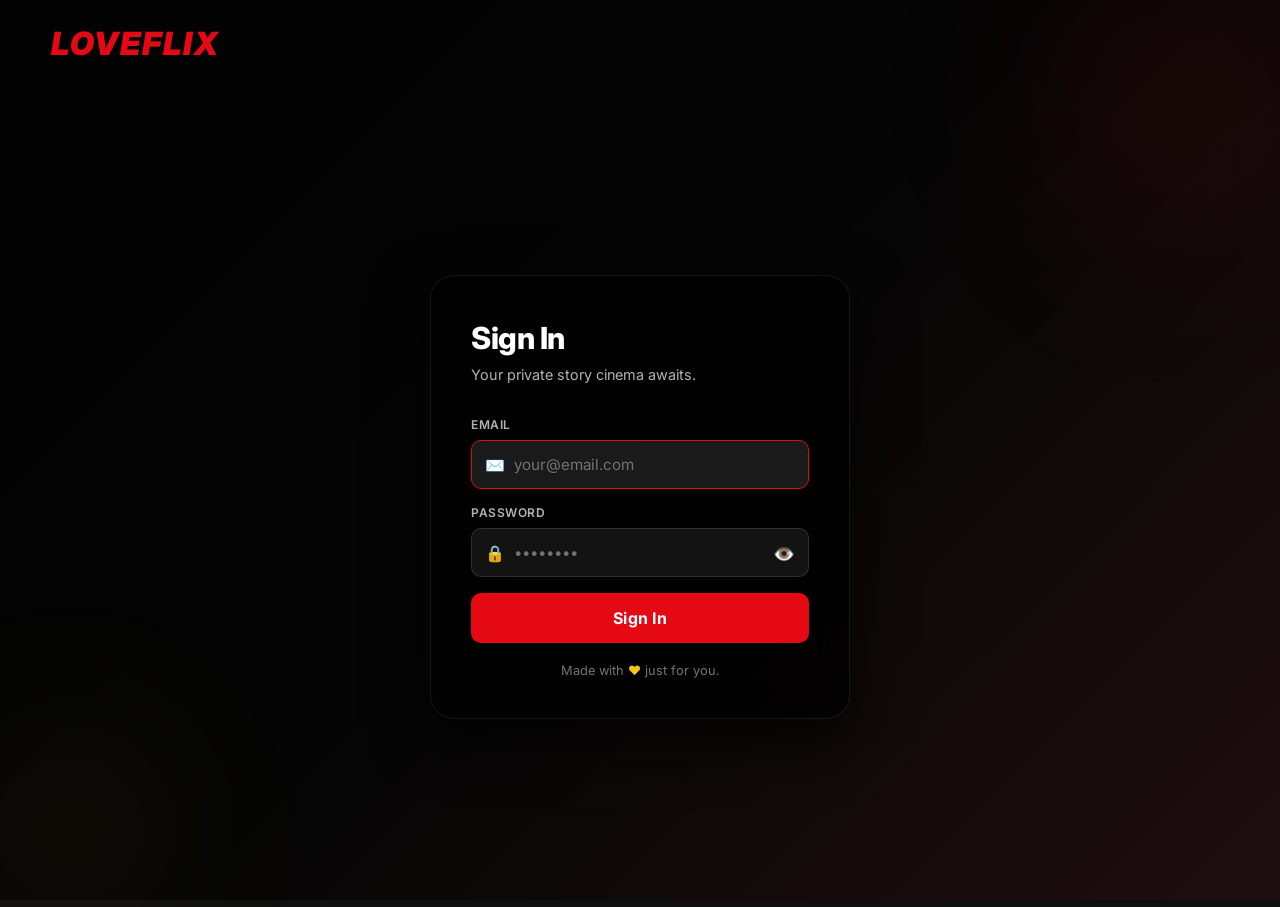
==== index.html @ a17122ec "Added Site" ====
<!DOCTYPE html>
<html lang="en">
<head>
  <meta charset="UTF-8" />
  <meta name="viewport" content="width=device-width, initial-scale=1.0" />
  <title>Loveflix — Sign In</title>
  <meta name="description" content="Sign in to Loveflix — your private story cinema." />
  <link rel="icon" href="data:image/svg+xml,<svg xmlns='http://www.w3.org/2000/svg' viewBox='0 0 100 100'><text y='.9em' font-size='90'>🎬</text></svg>" />
  <link rel="stylesheet" href="css/global.css" />
  <link rel="stylesheet" href="css/login.css" />
</head>
<body>

  <!-- Blobs -->
  <div class="blob blob-1"></div>
  <div class="blob blob-2"></div>

  <!-- Background Collage -->
  <div class="login-bg">
    <div class="bg-collage" id="bg-collage"></div>
    <div class="bg-overlay"></div>
  </div>

  <!-- Top Logo -->
  <div class="login-logo">
    <div class="brand">LOVEFLIX</div>
  </div>

  <!-- Center Card -->
  <div class="login-center">
    <div class="login-card" id="login-card">
      <h1>Sign In</h1>
      <p class="subtitle">Your private story cinema awaits.</p>

      <div class="error-msg" id="error-msg" role="alert"></div>

      <div class="form-group">
        <label for="email">Email</label>
        <div class="input-wrap">
          <span class="input-icon">✉️</span>
          <input
            type="email"
            id="email"
            placeholder="your@email.com"
            autocomplete="email"
            autofocus
          />
        </div>
      </div>

      <div class="form-group">
        <label for="password">Password</label>
        <div class="input-wrap">
          <span class="input-icon">🔒</span>
          <input
            type="password"
            id="password"
            placeholder="••••••••"
            autocomplete="current-password"
          />
          <button class="toggle-pw" id="toggle-pw" aria-label="Toggle password visibility" type="button">👁️</button>
        </div>
      </div>

      <button id="login-btn" type="button">
        <span class="btn-text">Sign In</span>
        <div class="btn-spinner"></div>
      </button>

      <p class="login-footer-note">Made with <span>♥</span> just for you.</p>
    </div>
  </div>

  <script src="js/auth.js"></script>
  <script src="js/utils.js"></script>
  <script>
    // Redirect if already logged in
    redirectIfLoggedIn();

    // Fill background collage with thumbnails
    (async () => {
      try {
        const videos = await fetchJSON("data/videos.json");
        const collage = document.getElementById("bg-collage");
        let thumbs = [...videos];
        // repeat to fill grid
        while (thumbs.length < 15) thumbs = [...thumbs, ...videos];
        thumbs.slice(0, 15).forEach(v => {
          const img = document.createElement("img");
          img.src = v.thumbnail;
          img.alt = v.title;
          img.loading = "lazy";
          collage.appendChild(img);
        });
      } catch { /* collage is decorative */ }
    })();

    // Toggle password visibility
    const pwInput  = document.getElementById("password");
    const togglePw = document.getElementById("toggle-pw");
    togglePw.addEventListener("click", () => {
      if (pwInput.type === "password") {
        pwInput.type = "text";
        togglePw.textContent = "🙈";
      } else {
        pwInput.type = "password";
        togglePw.textContent = "👁️";
      }
    });

    // Login handler
    const loginBtn  = document.getElementById("login-btn");
    const errorMsg  = document.getElementById("error-msg");
    const loginCard = document.getElementById("login-card");

    function showError(msg) {
      errorMsg.textContent = msg;
      errorMsg.classList.add("visible");
      loginCard.classList.remove("shake");
      void loginCard.offsetWidth;
      loginCard.classList.add("shake");
      setTimeout(() => loginCard.classList.remove("shake"), 600);
    }

    function clearError() {
      errorMsg.classList.remove("visible");
    }

    async function handleLogin() {
      const email    = document.getElementById("email").value.trim();
      const password = document.getElementById("password").value;

      clearError();

      if (!email)    { showError("Please enter your email.");    return; }
      if (!password) { showError("Please enter your password."); return; }

      loginBtn.classList.add("loading");

      // Small delay for feel
      await new Promise(r => setTimeout(r, 600));

      const result = login(email, password);
      if (result.success) {
        loginBtn.querySelector(".btn-text").textContent = "✓ Welcome!";
        await new Promise(r => setTimeout(r, 300));
        window.location.replace("home.html");
      } else {
        loginBtn.classList.remove("loading");
        showError(result.message);
      }
    }

    loginBtn.addEventListener("click", handleLogin);
    document.addEventListener("keydown", e => { if (e.key === "Enter") handleLogin(); });
  </script>
</body>
</html>
---- css/global.css ----
/* =============================================
   LOVEFLEX — Global CSS
   ============================================= */

@import url('https://fonts.googleapis.com/css2?family=Inter:wght@300;400;500;600;700;800;900&display=swap');

/* ── CSS Variables ─────────────────────────── */
:root {
  --bg-primary:     #0f0f0f;
  --bg-secondary:   #181818;
  --bg-card:        #1c1c1c;
  --bg-hover:       #2a2a2a;
  --bg-overlay:     rgba(0, 0, 0, 0.75);
  --bg-glass:       rgba(255, 255, 255, 0.05);

  --accent:         #e50914;
  --accent-hover:   #f40612;
  --accent-soft:    rgba(229, 9, 20, 0.15);

  --gold:           #f5c518;
  --gold-soft:      rgba(245, 197, 24, 0.15);

  --text-primary:   #ffffff;
  --text-secondary: #b3b3b3;
  --text-muted:     #737373;
  --text-disabled:  #404040;

  --border:         rgba(255, 255, 255, 0.1);
  --border-hover:   rgba(255, 255, 255, 0.25);

  --radius-sm:      6px;
  --radius-md:      10px;
  --radius-lg:      16px;
  --radius-xl:      24px;
  --radius-full:    9999px;

  --shadow-sm:      0 2px 8px rgba(0,0,0,0.4);
  --shadow-md:      0 8px 24px rgba(0,0,0,0.6);
  --shadow-lg:      0 20px 60px rgba(0,0,0,0.8);
  --shadow-glow:    0 0 40px rgba(229, 9, 20, 0.3);

  --transition-fast:   0.15s ease;
  --transition-normal: 0.3s ease;
  --transition-slow:   0.5s ease;

  --navbar-height:  68px;
  --z-navbar:       1000;
  --z-modal:        2000;
  --z-loader:       3000;
}

/* ── Reset ──────────────────────────────────── */
*, *::before, *::after {
  box-sizing: border-box;
  margin: 0;
  padding: 0;
}

html {
  font-size: 16px;
  scroll-behavior: smooth;
}

body {
  font-family: 'Inter', -apple-system, BlinkMacSystemFont, sans-serif;
  background-color: var(--bg-primary);
  color: var(--text-primary);
  min-height: 100vh;
  -webkit-font-smoothing: antialiased;
  -moz-osx-font-smoothing: grayscale;
  overflow-x: hidden;
}

a {
  color: inherit;
  text-decoration: none;
}

button {
  cursor: pointer;
  border: none;
  background: none;
  font-family: inherit;
  font-size: inherit;
  color: inherit;
}

input, select, textarea {
  font-family: inherit;
  font-size: inherit;
  outline: none;
  border: none;
}

img {
  display: block;
  max-width: 100%;
}

ul, ol {
  list-style: none;
}

/* ── Scrollbar ──────────────────────────────── */
::-webkit-scrollbar {
  width: 6px;
  height: 6px;
}
::-webkit-scrollbar-track {
  background: var(--bg-secondary);
}
::-webkit-scrollbar-thumb {
  background: var(--text-muted);
  border-radius: var(--radius-full);
}
::-webkit-scrollbar-thumb:hover {
  background: var(--text-secondary);
}

/* ── Utility Classes ─────────────────────────── */
.flex       { display: flex; }
.flex-col   { display: flex; flex-direction: column; }
.items-center { align-items: center; }
.justify-between { justify-content: space-between; }
.gap-1  { gap: 4px; }
.gap-2  { gap: 8px; }
.gap-3  { gap: 12px; }
.gap-4  { gap: 16px; }

.truncate {
  overflow: hidden;
  white-space: nowrap;
  text-overflow: ellipsis;
}

.hidden { display: none !important; }

/* ── Animations ──────────────────────────────── */
@keyframes fadeIn {
  from { opacity: 0; }
  to   { opacity: 1; }
}
@keyframes fadeInUp {
  from { opacity: 0; transform: translateY(24px); }
  to   { opacity: 1; transform: translateY(0); }
}
@keyframes fadeInDown {
  from { opacity: 0; transform: translateY(-24px); }
  to   { opacity: 1; transform: translateY(0); }
}
@keyframes scaleIn {
  from { opacity: 0; transform: scale(0.92); }
  to   { opacity: 1; transform: scale(1); }
}
@keyframes shake {
  0%, 100% { transform: translateX(0); }
  15%       { transform: translateX(-10px); }
  30%       { transform: translateX(10px); }
  45%       { transform: translateX(-8px); }
  60%       { transform: translateX(8px); }
  75%       { transform: translateX(-4px); }
  90%       { transform: translateX(4px); }
}
@keyframes pulse {
  0%, 100% { opacity: 1; }
  50%       { opacity: 0.4; }
}
@keyframes spin {
  to { transform: rotate(360deg); }
}
@keyframes shimmer {
  0%   { background-position: -200% 0; }
  100% { background-position: 200% 0; }
}
@keyframes slideInRight {
  from { opacity: 0; transform: translateX(40px); }
  to   { opacity: 1; transform: translateX(0); }
}
@keyframes blobFloat {
  0%, 100% { transform: translateY(0) rotate(0deg); }
  33%       { transform: translateY(-20px) rotate(5deg); }
  66%       { transform: translateY(10px) rotate(-3deg); }
}
@keyframes dotPulse {
  0%, 80%, 100% { transform: scale(0); opacity: 0; }
  40%            { transform: scale(1); opacity: 1; }
}

/* ── Skeleton Loader ─────────────────────────── */
.skeleton {
  background: linear-gradient(90deg, var(--bg-card) 25%, var(--bg-hover) 50%, var(--bg-card) 75%);
  background-size: 200% 100%;
  animation: shimmer 1.5s infinite;
  border-radius: var(--radius-sm);
}

/* ── Spinner ─────────────────────────────────── */
.spinner {
  width: 40px;
  height: 40px;
  border: 3px solid var(--border);
  border-top-color: var(--accent);
  border-radius: 50%;
  animation: spin 0.8s linear infinite;
}

/* ── Shared Navbar ───────────────────────────── */
.navbar {
  position: fixed;
  top: 0;
  left: 0;
  right: 0;
  height: var(--navbar-height);
  z-index: var(--z-navbar);
  display: flex;
  align-items: center;
  justify-content: space-between;
  padding: 0 4%;
  transition: background var(--transition-normal);
}
.navbar.scrolled {
  background: var(--bg-primary);
  box-shadow: 0 2px 20px rgba(0,0,0,0.5);
}
.navbar-brand {
  font-size: 1.8rem;
  font-weight: 900;
  color: var(--accent);
  letter-spacing: 2px;
  text-transform: uppercase;
  flex-shrink: 0;
  font-style: italic;
}

.navbar-left  { display: flex; align-items: center; gap: 32px; }
.navbar-right { display: flex; align-items: center; gap: 16px; }

/* Navigation links */
.nav-links {
  display: flex;
  gap: 20px;
}
.nav-links a {
  font-size: 0.875rem;
  color: var(--text-secondary);
  font-weight: 500;
  transition: color var(--transition-fast);
}
.nav-links a:hover, .nav-links a.active {
  color: var(--text-primary);
}

/* User avatar */
.user-menu {
  display: flex; align-items: center; gap: 10px;
  cursor: pointer;
  position: relative;
}
.user-avatar {
  width: 34px; height: 34px;
  border-radius: var(--radius-sm);
  background: var(--accent);
  display: flex; align-items: center; justify-content: center;
  font-weight: 700;
  font-size: 0.875rem;
  text-transform: uppercase;
  transition: all var(--transition-fast);
}
.user-menu:hover .user-avatar {
  transform: scale(1.05);
  box-shadow: var(--shadow-glow);
}
.user-dropdown {
  position: absolute;
  top: calc(100% + 12px);
  right: 0;
  background: var(--bg-card);
  border: 1px solid var(--border);
  border-radius: var(--radius-md);
  min-width: 160px;
  overflow: hidden;
  display: none;
  box-shadow: var(--shadow-md);
  z-index: var(--z-navbar);
  animation: fadeInDown 0.2s ease;
}
.user-dropdown.open { display: block; }
.user-dropdown a, .user-dropdown button {
  display: flex; align-items: center; gap: 10px;
  padding: 12px 16px;
  font-size: 0.875rem;
  color: var(--text-secondary);
  width: 100%;
  text-align: left;
  transition: all var(--transition-fast);
}
.user-dropdown a:hover, .user-dropdown button:hover {
  background: var(--bg-hover);
  color: var(--text-primary);
}
.user-email {
  padding: 12px 16px;
  font-size: 0.75rem;
  color: var(--text-muted);
  border-bottom: 1px solid var(--border);
}

/* ── Btn Component ───────────────────────────── */
.btn {
  display: inline-flex;
  align-items: center;
  justify-content: center;
  gap: 8px;
  padding: 10px 22px;
  border-radius: var(--radius-sm);
  font-weight: 600;
  font-size: 0.9rem;
  transition: all var(--transition-fast);
  white-space: nowrap;
}
.btn-primary {
  background: var(--text-primary);
  color: var(--bg-primary);
}
.btn-primary:hover {
  background: rgba(255,255,255,0.85);
  transform: scale(1.02);
}
.btn-secondary {
  background: rgba(109, 109, 110, 0.7);
  color: var(--text-primary);
}
.btn-secondary:hover {
  background: rgba(109, 109, 110, 0.9);
  transform: scale(1.02);
}
.btn-accent {
  background: var(--accent);
  color: var(--text-primary);
}
.btn-accent:hover {
  background: var(--accent-hover);
  box-shadow: var(--shadow-glow);
  transform: scale(1.02);
}

/* ── Toast / Alert ───────────────────────────── */
.toast-container {
  position: fixed;
  bottom: 24px;
  right: 24px;
  z-index: var(--z-modal);
  display: flex;
  flex-direction: column;
  gap: 10px;
}
.toast {
  background: var(--bg-card);
  border: 1px solid var(--border);
  border-left: 3px solid var(--accent);
  border-radius: var(--radius-md);
  padding: 14px 18px;
  min-width: 280px;
  max-width: 360px;
  animation: slideInRight 0.3s ease;
  box-shadow: var(--shadow-md);
  font-size: 0.875rem;
}
.toast.toast-success { border-left-color: #46d369; }
.toast.toast-error   { border-left-color: var(--accent); }

/* ── Page Transition ─────────────────────────── */
.page-transition {
  animation: fadeIn 0.4s ease;
}

/* ── Responsive Breakpoints ──────────────────── */
@media (max-width: 768px) {
  :root {
    --navbar-height: 56px;
  }
  .navbar {
    padding: 0 16px;
  }
  .navbar-brand {
    font-size: 1.4rem;
  }
  .nav-links { display: none; }
}
---- css/login.css ----
/* =============================================
   LOVEFLEX — Login Page CSS
   ============================================= */

html, body {
  height: 100%;
  overflow: hidden;
}

/* ── Background ──────────────────────────────── */
.login-bg {
  position: fixed;
  inset: 0;
  z-index: 0;
}

.bg-collage {
  position: absolute;
  inset: 0;
  display: grid;
  grid-template-columns: repeat(5, 1fr);
  grid-template-rows: repeat(3, 1fr);
  gap: 4px;
  opacity: 0.35;
  transform: scale(1.05);
}

.bg-collage img {
  width: 100%;
  height: 100%;
  object-fit: cover;
  filter: saturate(0.8);
}

.bg-overlay {
  position: absolute;
  inset: 0;
  background: linear-gradient(
    135deg,
    rgba(0,0,0,0.85) 0%,
    rgba(0,0,0,0.6) 50%,
    rgba(229,9,20,0.08) 100%
  );
}

/* ── Logo (top left) ─────────────────────────── */
.login-logo {
  position: relative;
  z-index: 2;
  padding: 24px 4%;
}
.login-logo .brand {
  font-size: 2rem;
  font-weight: 900;
  color: var(--accent);
  letter-spacing: 2px;
  text-transform: uppercase;
  font-style: italic;
}

/* ── Center Container ────────────────────────── */
.login-center {
  position: relative;
  z-index: 2;
  display: flex;
  align-items: center;
  justify-content: center;
  height: calc(100vh - 80px);
  padding: 16px;
}

/* ── Card ────────────────────────────────────── */
.login-card {
  width: 100%;
  max-width: 420px;
  background: rgba(0, 0, 0, 0.78);
  backdrop-filter: blur(20px);
  -webkit-backdrop-filter: blur(20px);
  border: 1px solid rgba(255,255,255,0.08);
  border-radius: var(--radius-xl);
  padding: 44px 40px 40px;
  box-shadow: var(--shadow-lg);
  animation: scaleIn 0.5s cubic-bezier(0.34, 1.56, 0.64, 1);
}

.login-card.shake {
  animation: shake 0.5s ease;
}

.login-card h1 {
  font-size: 1.9rem;
  font-weight: 800;
  margin-bottom: 8px;
  letter-spacing: -0.5px;
}

.login-card .subtitle {
  color: var(--text-secondary);
  font-size: 0.9rem;
  margin-bottom: 32px;
  line-height: 1.5;
}

/* ── Form ────────────────────────────────────── */
.form-group {
  position: relative;
  margin-bottom: 16px;
}

.form-group label {
  display: block;
  font-size: 0.75rem;
  font-weight: 600;
  color: var(--text-secondary);
  text-transform: uppercase;
  letter-spacing: 0.5px;
  margin-bottom: 8px;
}

.form-group .input-wrap {
  position: relative;
}

.form-group .input-icon {
  position: absolute;
  left: 14px;
  top: 50%;
  transform: translateY(-50%);
  color: var(--text-muted);
  font-size: 1rem;
  pointer-events: none;
}

.form-group input {
  width: 100%;
  background: rgba(255,255,255,0.07);
  border: 1px solid rgba(255,255,255,0.12);
  border-radius: var(--radius-md);
  padding: 14px 14px 14px 42px;
  color: var(--text-primary);
  font-size: 0.95rem;
  transition: border-color var(--transition-fast), background var(--transition-fast);
}

.form-group input::placeholder {
  color: var(--text-muted);
}

.form-group input:focus {
  border-color: var(--accent);
  background: rgba(255,255,255,0.1);
}

.form-group .toggle-pw {
  position: absolute;
  right: 14px;
  top: 50%;
  transform: translateY(-50%);
  color: var(--text-muted);
  cursor: pointer;
  font-size: 1.1rem;
  transition: color var(--transition-fast);
  background: none;
  border: none;
}
.form-group .toggle-pw:hover {
  color: var(--text-primary);
}

/* ── Remember row ────────────────────────────── */
.remember-row {
  display: flex;
  align-items: center;
  gap: 8px;
  margin-bottom: 24px;
}
.remember-row input[type=checkbox] {
  width: 16px;
  height: 16px;
  accent-color: var(--accent);
  cursor: pointer;
}
.remember-row label {
  font-size: 0.875rem;
  color: var(--text-secondary);
  cursor: pointer;
}

/* ── Error message ───────────────────────────── */
.error-msg {
  background: var(--accent-soft);
  border: 1px solid rgba(229,9,20,0.3);
  border-radius: var(--radius-sm);
  padding: 10px 14px;
  color: #ff6b6b;
  font-size: 0.85rem;
  margin-bottom: 16px;
  display: none;
  animation: fadeIn 0.2s ease;
}
.error-msg.visible { display: block; }

/* ── Sign In button ──────────────────────────── */
#login-btn {
  width: 100%;
  padding: 15px;
  background: var(--accent);
  color: #fff;
  font-size: 1rem;
  font-weight: 700;
  border-radius: var(--radius-md);
  border: none;
  cursor: pointer;
  transition: all var(--transition-fast);
  letter-spacing: 0.3px;
  position: relative;
  overflow: hidden;
}
#login-btn:hover {
  background: var(--accent-hover);
  box-shadow: var(--shadow-glow);
  transform: scale(1.01);
}
#login-btn:active { transform: scale(0.99); }
#login-btn.loading {
  pointer-events: none;
  opacity: 0.8;
}
#login-btn .btn-text { transition: opacity 0.2s; }
#login-btn.loading .btn-text { opacity: 0; }
#login-btn .btn-spinner {
  position: absolute;
  top: 50%; left: 50%;
  transform: translate(-50%, -50%);
  width: 22px; height: 22px;
  border: 2px solid rgba(255,255,255,0.3);
  border-top-color: #fff;
  border-radius: 50%;
  animation: spin 0.7s linear infinite;
  display: none;
}
#login-btn.loading .btn-spinner { display: block; }

/* ── Footer note ─────────────────────────────── */
.login-footer-note {
  text-align: center;
  margin-top: 20px;
  font-size: 0.8rem;
  color: var(--text-muted);
}
.login-footer-note span {
  color: var(--gold);
}

/* ── Floating blobs ──────────────────────────── */
.blob {
  position: fixed;
  border-radius: 50%;
  filter: blur(80px);
  pointer-events: none;
  z-index: 1;
}
.blob-1 {
  width: 400px; height: 400px;
  background: radial-gradient(circle, rgba(229,9,20,0.12), transparent 70%);
  top: -100px; right: -100px;
  animation: blobFloat 8s ease-in-out infinite;
}
.blob-2 {
  width: 300px; height: 300px;
  background: radial-gradient(circle, rgba(245,197,24,0.08), transparent 70%);
  bottom: -80px; left: -80px;
  animation: blobFloat 10s ease-in-out infinite reverse;
}

/* ── Responsive ──────────────────────────────── */
@media (max-width: 480px) {
  .login-card {
    padding: 32px 22px 28px;
    border-radius: var(--radius-lg);
  }
  .login-card h1 { font-size: 1.5rem; }
  .bg-collage { grid-template-columns: repeat(3, 1fr); }
}
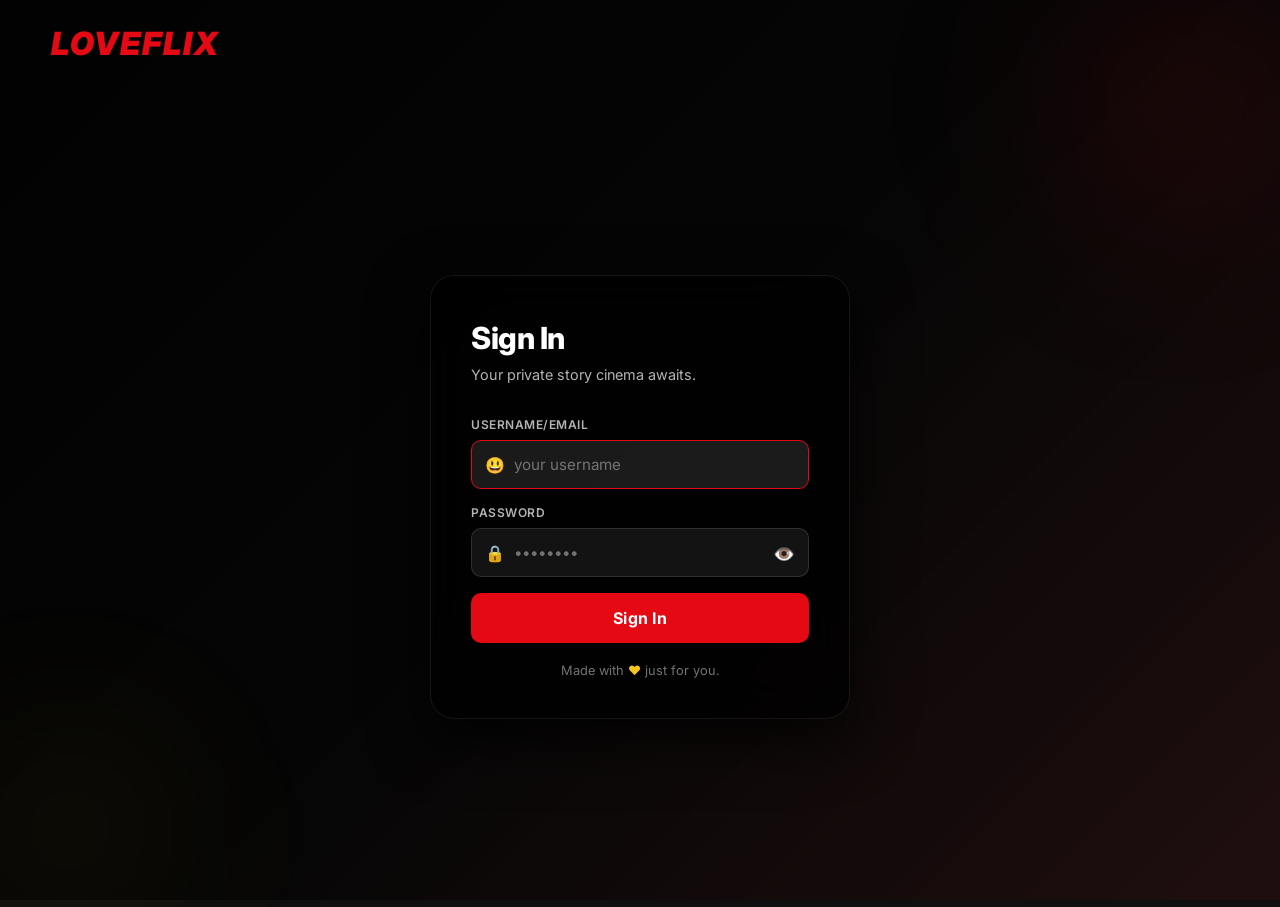
==== commit 80b86ec0: "Added 1st Movie" ====
--- a/index.html
+++ b/index.html
@@ -1,14 +1,17 @@
 <!DOCTYPE html>
 <html lang="en">
+
 <head>
   <meta charset="UTF-8" />
   <meta name="viewport" content="width=device-width, initial-scale=1.0" />
   <title>Loveflix — Sign In</title>
   <meta name="description" content="Sign in to Loveflix — your private story cinema." />
-  <link rel="icon" href="data:image/svg+xml,<svg xmlns='http://www.w3.org/2000/svg' viewBox='0 0 100 100'><text y='.9em' font-size='90'>🎬</text></svg>" />
+  <link rel="icon"
+    href="data:image/svg+xml,<svg xmlns='http://www.w3.org/2000/svg' viewBox='0 0 100 100'><text y='.9em' font-size='90'>🎬</text></svg>" />
   <link rel="stylesheet" href="css/global.css" />
   <link rel="stylesheet" href="css/login.css" />
 </head>
+
 <body>
 
   <!-- Blobs -->
@@ -35,16 +38,10 @@
       <div class="error-msg" id="error-msg" role="alert"></div>
 
       <div class="form-group">
-        <label for="email">Email</label>
+        <label for="username">Username/Email</label>
         <div class="input-wrap">
-          <span class="input-icon">✉️</span>
-          <input
-            type="email"
-            id="email"
-            placeholder="your@email.com"
-            autocomplete="email"
-            autofocus
-          />
+          <span class="input-icon">😃</span>
+          <input type="text" id="username" placeholder="your username" autocomplete="username" autofocus />
         </div>
       </div>
 
@@ -52,12 +49,7 @@
         <label for="password">Password</label>
         <div class="input-wrap">
           <span class="input-icon">🔒</span>
-          <input
-            type="password"
-            id="password"
-            placeholder="••••••••"
-            autocomplete="current-password"
-          />
+          <input type="password" id="password" placeholder="••••••••" autocomplete="current-password" />
           <button class="toggle-pw" id="toggle-pw" aria-label="Toggle password visibility" type="button">👁️</button>
         </div>
       </div>
@@ -67,7 +59,7 @@
         <div class="btn-spinner"></div>
       </button>
 
-      <p class="login-footer-note">Made with <span>♥</span> just for you.</p>
+      <p class="login-footer-note">Made with <span>❤️</span> just for you.</p>
     </div>
   </div>
 
@@ -96,7 +88,7 @@
     })();
 
     // Toggle password visibility
-    const pwInput  = document.getElementById("password");
+    const pwInput = document.getElementById("password");
     const togglePw = document.getElementById("toggle-pw");
     togglePw.addEventListener("click", () => {
       if (pwInput.type === "password") {
@@ -109,8 +101,8 @@
     });
 
     // Login handler
-    const loginBtn  = document.getElementById("login-btn");
-    const errorMsg  = document.getElementById("error-msg");
+    const loginBtn = document.getElementById("login-btn");
+    const errorMsg = document.getElementById("error-msg");
     const loginCard = document.getElementById("login-card");
 
     function showError(msg) {
@@ -127,12 +119,12 @@
     }
 
     async function handleLogin() {
-      const email    = document.getElementById("email").value.trim();
+      const email = document.getElementById("username").value.trim();
       const password = document.getElementById("password").value;
 
       clearError();
 
-      if (!email)    { showError("Please enter your email.");    return; }
+      if (!email) { showError("Please enter your username."); return; }
       if (!password) { showError("Please enter your password."); return; }
 
       loginBtn.classList.add("loading");
@@ -155,4 +147,5 @@
     document.addEventListener("keydown", e => { if (e.key === "Enter") handleLogin(); });
   </script>
 </body>
-</html>
+
+</html>
